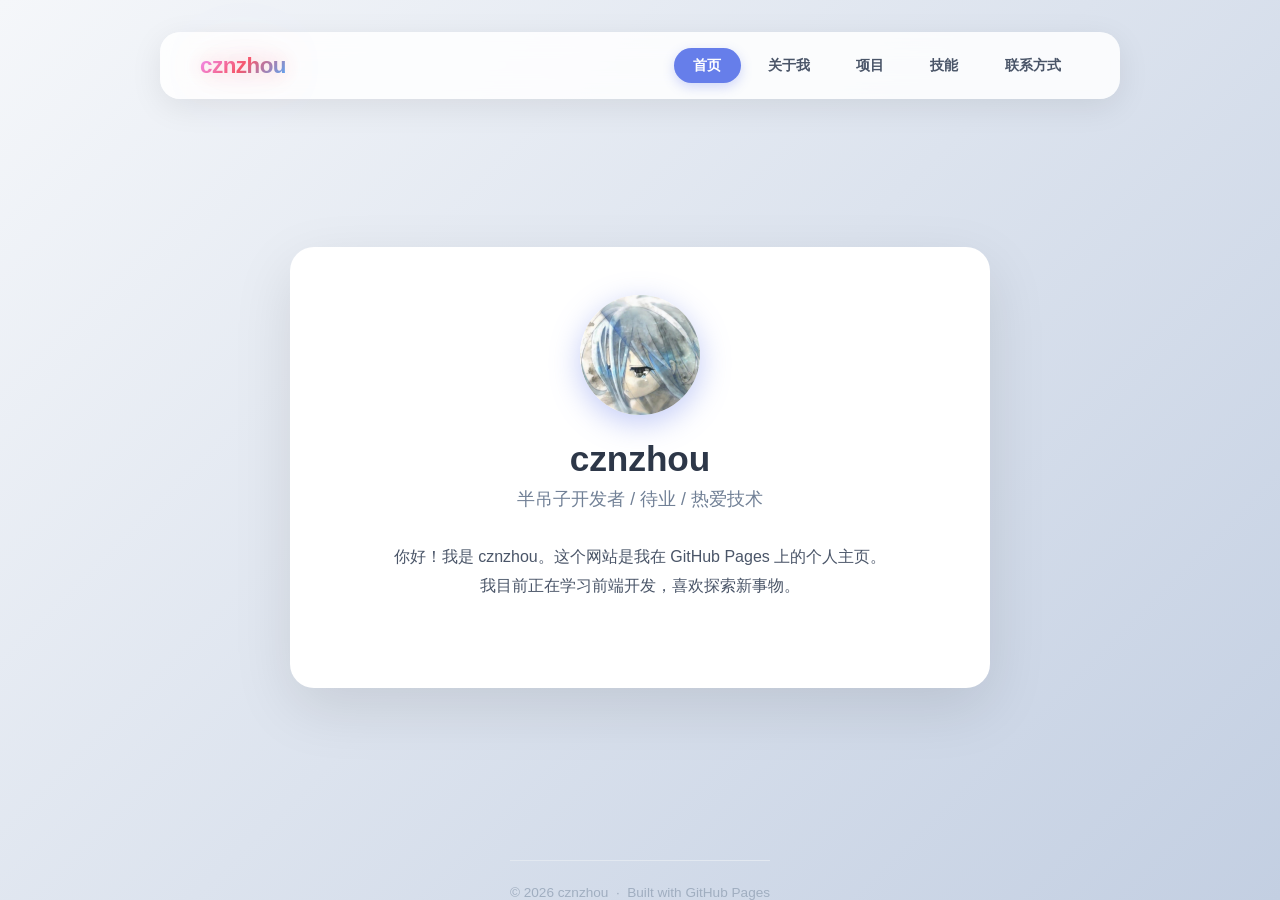
==== index.html @ 96e0b68a "移除Google fonts字体请求，加快渲染，对国内用户更友好。" ====
<!doctype html>
<html lang="zh-CN">
  <head>
    <meta charset="UTF-8" />
    <meta name="viewport" content="width=device-width, initial-scale=1.0" />
    <title>cznzhou - 个人主页</title>

     <!-- ========== 标准 favicon ========== -->
    <link rel="icon" type="image/x-icon" href="assets/favicon/favicon.ico">
    <link rel="icon" type="image/png" sizes="16x16" href="assets/favicon/favicon-16x16.png">
    <link rel="icon" type="image/png" sizes="32x32" href="assets/favicon/favicon-32x32.png">

    <!-- ========== Apple Touch Icon（手机主屏幕） ========== -->
    <link rel="apple-touch-icon" sizes="180x180" href="assets/favicon/apple-touch-icon.png">

    <!-- ========== Android Chrome 图标 ========== -->
    <link rel="icon" type="image/png" sizes="192x192" href="assets/favicon/android-chrome-192x192.png">
    <link rel="icon" type="image/png" sizes="512x512" href="assets/favicon/android-chrome-512x512.png">



    <!-- 外部样式表 -->
    <link rel="stylesheet" href="assets/css/style.css" />
  </head>
  <body>
    <div id="header-container"></div>

    <div id="content">
      <div class="card">
        <!-- 头像 -->
        <img src="assets/images/avatar.jpg" alt="头像" class="avatar" />
        <h1>cznzhou</h1>
        <p class="subtitle">半吊子开发者 / 待业 / 热爱技术</p>
        <p class="bio">
          你好！我是 cznzhou。这个网站是我在 GitHub Pages 上的个人主页。<br />
          我目前正在学习前端开发，喜欢探索新事物。<br />
        </p>
      </div>
    </div>

    <footer class="footer">
      &copy; 2026 cznzhou &nbsp;·&nbsp; Built with GitHub Pages
    </footer>
    <script src="assets/js/script.js"></script>
  </body>
</html>
---- assets/css/style.css ----
:root {
  --primary: #667eea;
  --background: #f5f7fa;
}
* {
    margin: 0;
    padding: 0;
    box-sizing: border-box;
}

body {
    font-family: 'Inter', -apple-system, BlinkMacSystemFont, 'Segoe UI', Roboto, sans-serif;
    background: linear-gradient(135deg, var(--background) 0%, #c3cfe2 100%);
    min-height: 100vh;
    display: flex;
    flex-direction: column;
    align-items: center;
    padding: 0;
    color: #333;
}

/* ========== 导航栏 ========== */
#header {
    width: clamp(320px, 75vw, 1200px);  /* 自适应，手机不低于 320px，桌面最大 1200px */
    min-width: 0;                       /* 移除原 700px 限制，交给 clamp 控制 */
    margin-top: 2rem;
    padding: 1rem 2.5rem;
    background: rgba(255, 255, 255, 0.85);
    backdrop-filter: blur(12px);
    -webkit-backdrop-filter: blur(12px);
    border-radius: 20px;
    box-shadow: 0 8px 32px rgba(0, 0, 0, 0.08);
    display: flex;
    justify-content: space-between;
    align-items: center;
    transition: transform 0.3s ease;
}

#header:hover {
    transform: translateY(-2px);
}

#logo {
    font-size: 1.4rem;
    font-weight: 700;
    text-decoration: none;
    letter-spacing: -0.5px;
    background: linear-gradient(135deg, #f093fb 0%, #f5576c 50%, #4facfe 100%);
    background-clip: text;
    -webkit-background-clip: text;
    -webkit-text-fill-color: transparent;
    filter: drop-shadow(0 0 10px rgba(245, 87, 108, 0.3))
            drop-shadow(0 0 20px rgba(245, 87, 108, 0.15))
            drop-shadow(0 0 40px rgba(79, 172, 254, 0.1));
    transition: filter 0.4s ease, transform 0.4s ease;
    display: inline-block;
}

#logo:hover {
    transform: scale(1.05);
    filter: drop-shadow(0 0 15px rgba(245, 87, 108, 0.5))
            drop-shadow(0 0 30px rgba(245, 87, 108, 0.3))
            drop-shadow(0 0 60px rgba(79, 172, 254, 0.2));
}

#nav {
    display: flex;
    gap: 0.5rem;
}

#nav a {
    display: inline-block;
    padding: 0.5rem 1.2rem;
    border-radius: 50px;
    text-decoration: none;
    font-weight: 600;
    font-size: 0.9rem;
    color: #4a5568;
    transition: all 0.2s ease;
}

#nav a:hover {
    background: rgba(102, 126, 234, 0.1);
    color: var(--primary);
}

#nav a.active {
    background: var(--primary);
    color: #fff;
    box-shadow: 0 4px 12px rgba(102, 126, 234, 0.3);
}

/* ========== 页面内容容器 ========== */
#content {
    width: 100%;
    max-width: 700px;
    margin: 1.5rem auto 2rem;
    flex: 1;
    display: flex;
    flex-direction: column;
    justify-content: center;
}

/* ========== 卡片容器（首页/联络页等） ========== */
.card {
    background: white;
    border-radius: 24px;
    box-shadow: 0 20px 60px rgba(0, 0, 0, 0.1);
    width: 100%;
    padding: 3rem 2.5rem;
    text-align: center;
    transition: transform 0.3s ease;
    max-width: 100%;      /* 防溢出 */
    overflow: hidden;     /* 防溢出 */
}

.card:hover {
    transform: translateY(-5px);
}

/* ========== 文章卡片（关于我/项目页等） ========== */
.article-card {
    background: white;
    border-radius: 24px;
    box-shadow: 0 20px 60px rgba(0, 0, 0, 0.1);
    width: 100%;
    padding: 3rem 2.5rem;
    transition: transform 0.3s ease;
    max-width: 100%;      /* 防溢出 */
    overflow: hidden;     /* 防溢出 */
}

.article-card:hover {
    transform: translateY(-5px);
}

.article-card p {
    font-size: 1rem;
    line-height: 1.9;
    color: #4a5568;
    margin-bottom: 1.2rem;
    text-align: left;
}

.article-card p:last-child {
    margin-bottom: 0;
}

/* 头像（支持 <img> 标签） */
.avatar {
    width: 120px;
    height: 120px;
    border-radius: 50%;
    object-fit: cover;
    display: block;
    margin: 0 auto 1.5rem;
    box-shadow: 0 8px 30px rgba(102, 126, 234, 0.4);
}

/* 标题 */
h1 {
    font-size: 2.2rem;
    font-weight: 700;
    margin-bottom: 0.5rem;
    color: #2d3748;
}

.subtitle {
    font-size: 1.1rem;
    color: #718096;
    margin-bottom: 2rem;
    font-weight: 400;
}

/* 个人简介 */
.bio {
    font-size: 1rem;
    line-height: 1.8;
    color: #4a5568;
    margin-bottom: 2.5rem;
    padding: 0 0.5rem;
}

/* 链接按钮区域 */
.links {
    display: flex;
    flex-wrap: wrap;
    justify-content: center;
    gap: 1rem;
    margin-bottom: 2rem;
}

.links a,
.links .email-copy {
    display: inline-flex;
    align-items: center;
    gap: 0.5rem;
    padding: 0.7rem 1.8rem;
    border-radius: 50px;
    text-decoration: none;
    font-weight: 600;
    font-size: 0.95rem;
    transition: all 0.2s ease;
    border: 2px solid transparent;
}

.links a.primary {
    background: var(--primary);
    color: white;
    box-shadow: 0 4px 14px rgba(102, 126, 234, 0.3);
}

.links a.primary:hover {
    background: #5a6fd6;
    transform: scale(1.05);
}

.links .email-copy {
    background: transparent;
    color: var(--primary);
    border-color: var(--primary);
    cursor: pointer;
    user-select: all;
}

.links .email-copy:hover {
    background: var(--primary);
    color: white;
}

/* 底部 */
.footer {
    font-size: 0.85rem;
    color: #a0aec0;
    border-top: 1px solid #e2e8f0;
    padding-top: 1.5rem;
    margin-top: 1rem;
    text-align: center;
}

.footer a {
    color: var(--primary);
    text-decoration: none;
}

/* Toast 提示 - 右下角弹出 */
.toast {
    position: fixed;
    bottom: 30px;
    right: 30px;
    background: #323232;
    color: #fff;
    padding: 12px 24px;
    border-radius: 8px;
    font-size: 0.95rem;
    font-weight: 500;
    box-shadow: 0 4px 14px rgba(0, 0, 0, 0.15);
    opacity: 0;
    transform: translateY(20px);
    transition: all 0.3s ease;
    pointer-events: none;
    z-index: 999;
}

.toast.show {
    opacity: 1;
    transform: translateY(0);
}

/* ========== 响应式适配 ========== */
@media (max-width: 600px) {
    body {
        padding: 1rem;
    }

    #header {
        width: 100% !important;   /* 占满屏幕宽度 */
        min-width: 0 !important;  /* 移除 700px 限制 */
        padding: 1rem 1.5rem;
        margin-top: 1rem;
        border-radius: 16px;
        flex-wrap: wrap;          /* 允许换行 */
        gap: 0.8rem;
    }

    #logo {
        font-size: 1.2rem;
    }

    #nav {
        flex-wrap: wrap;
        justify-content: center;
        gap: 0.3rem;
    }

    #nav a {
        font-size: 0.85rem;
        padding: 0.4rem 1rem;
    }

    .card,
    .article-card {
        padding: 2rem 1.5rem;
    }

    h1 {
        font-size: 1.8rem;
    }
    .avatar {
        width: 100px;
        height: 100px;
    }
    .links a,
    .links .email-copy {
        width: 100%;
        justify-content: center;
    }

    .toast {
        bottom: 20px;
        right: 20px;
        left: 20px;
        text-align: center;
    }
}
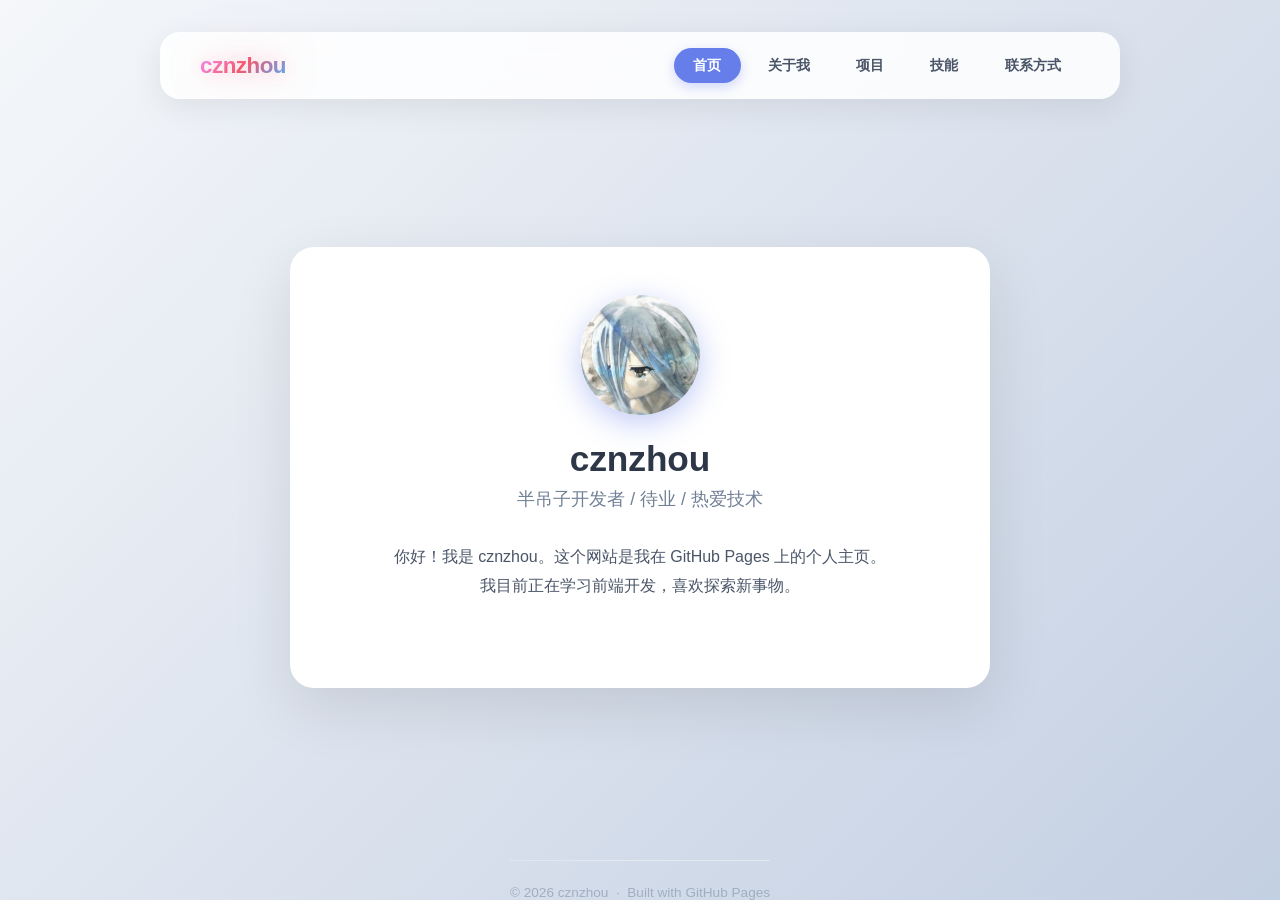
==== commit b299aec7: "修改了所有页面的年份为动态年份，避免每年手动修改年份。" ====
--- a/index.html
+++ b/index.html
@@ -39,7 +39,7 @@
     </div>
 
     <footer class="footer">
-      &copy; 2026 cznzhou &nbsp;·&nbsp; Built with GitHub Pages
+      &copy; <span id="year"></span> cznzhou &nbsp;·&nbsp; Built with GitHub Pages
     </footer>
     <script src="assets/js/script.js"></script>
   </body>
